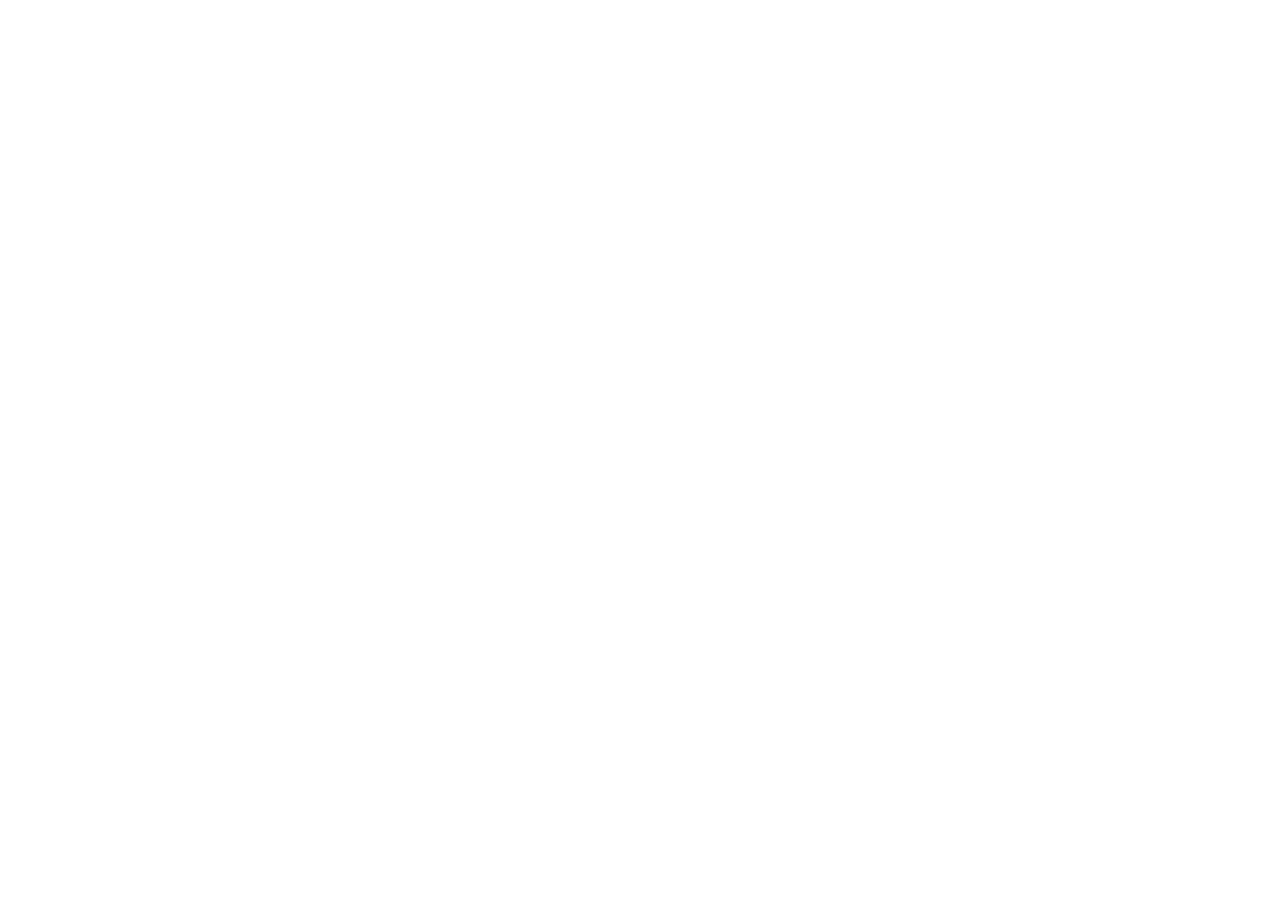
==== module3-solution/index.html @ ed7dda04 "Primer carga Module 3 Solution" ====
<!DOCTYPE html>
<html lang="en">
<head>
    <meta charset="UTF-8">
    <meta name="viewport" content="width=device-width, initial-scale=1.0">
    <title>Document</title>
</head>
<body>
    
</body>
</html>
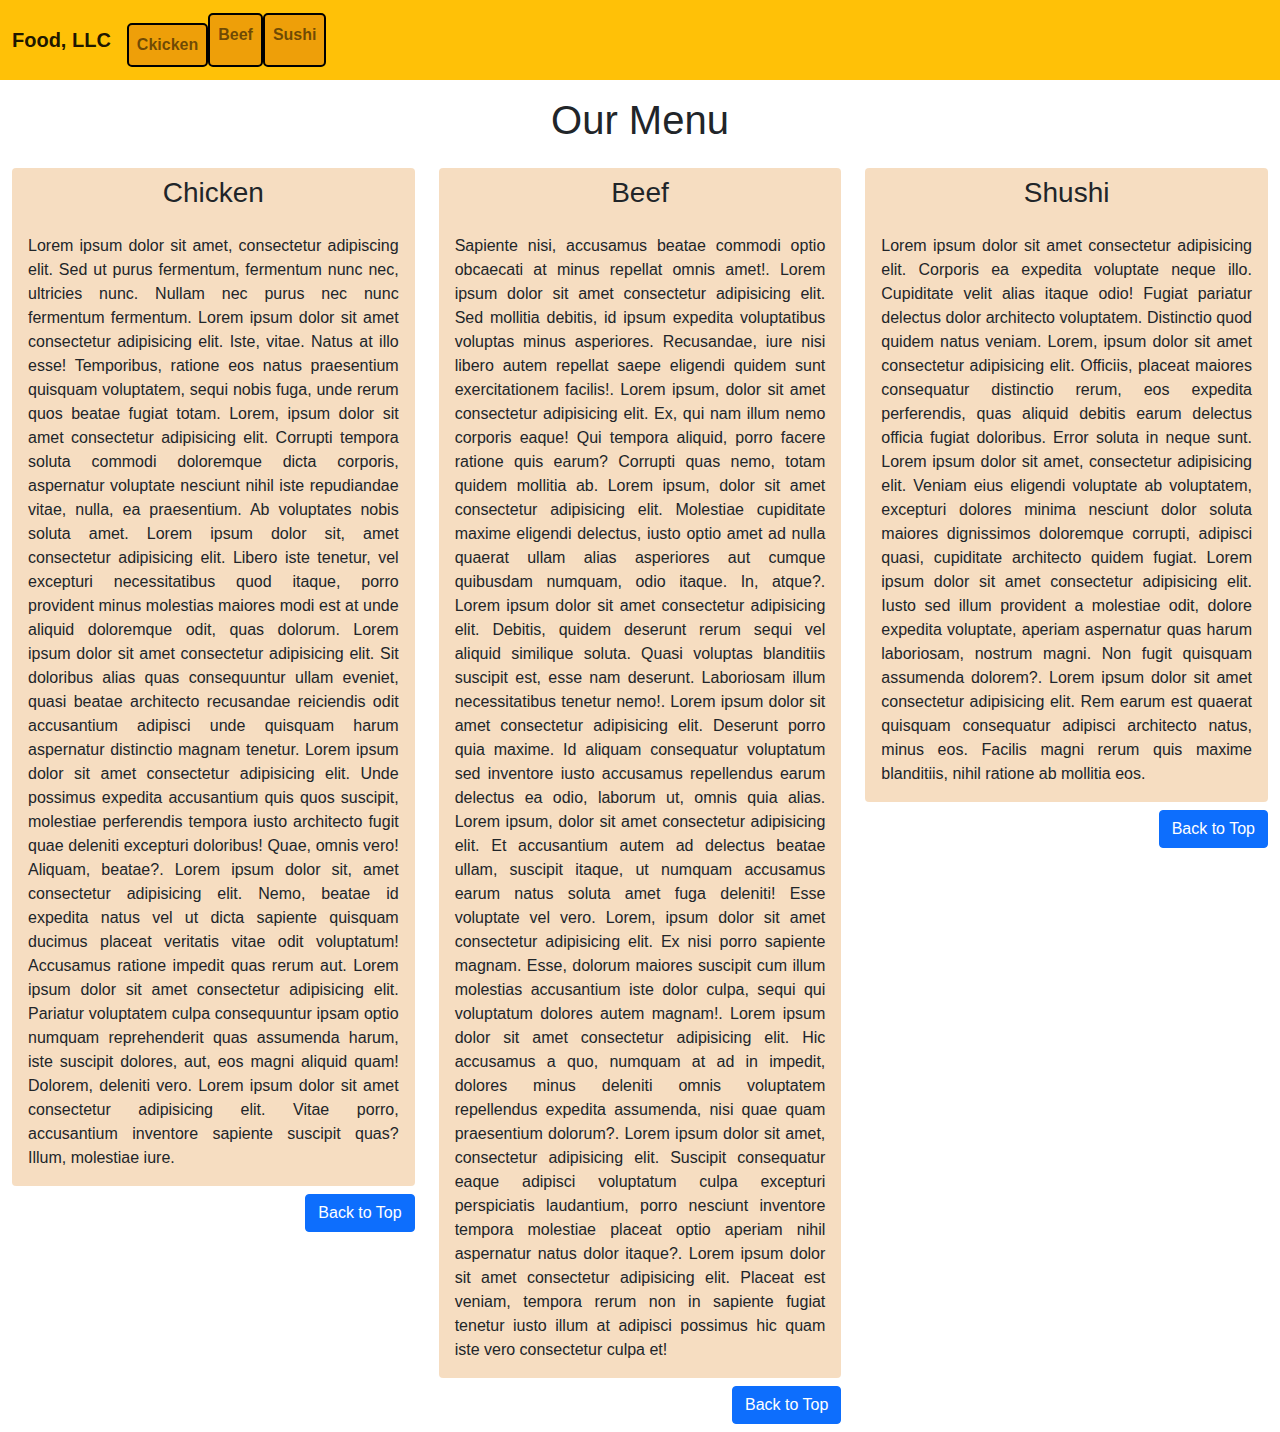
==== commit d34c348f: "Solution Module 3" ====
--- a/module3-solution/index.html
+++ b/module3-solution/index.html
@@ -1,11 +1,162 @@
 <!DOCTYPE html>
-<html lang="en">
+<html lang="es">
+
 <head>
     <meta charset="UTF-8">
     <meta name="viewport" content="width=device-width, initial-scale=1.0">
-    <title>Document</title>
+    <title>Food, LLC</title>
+    <link rel="stylesheet" href="css/bootstrap.min.css">
+    <link rel="stylesheet" href="css/styles.css">
 </head>
+
 <body>
-    
+    <nav class="navbar navbar-expand-lg navbar-light navbar-hidden bg-warning">
+        <div class="container-fluid">
+            <a class="navbar-brand fw-bold" href="#">Food, LLC</a>
+            <button class="navbar-toggler" type="button" data-bs-toggle="collapse" data-bs-target="#navbar-menu"
+                aria-controls="navbar-menu" aria-expanded="false" aria-label="Toggle navigation">
+                <span class="navbar-toggler-icon"></span>
+            </button>
+            <div class="collapse navbar-collapse" id="navbar-menu">
+                <ul class="navbar-nav me-auto mb-2 mb-lg-0 text-center fw-bold">
+                    <li class="nav-item"><a class="nav-link" href="#chicken">Ckicken</a></li>
+                    <li class="nav-item"><a class="nav-link" href="#beef">Beef</a></li>
+                    <li class="nav-item"><a class="nav-link" href="#shushi">Sushi</a></li>
+                </ul>
+            </div>
+        </div>
+    </nav>
+    <div></div>
+    <div class="container-fluid">
+        <h1 id="page-header" class="text-center mt-3 mb-4">Our Menu</h1>
+    </div>
+    <div class="container-fluid">
+        <div class="col-sm-12 col-9 m-auto">
+            <div class="row">
+                <div class="col-12 col-sm-6 col-md-4">
+                    <section class="section bg-section rounded">
+                        <h3 class="text-center pt-2" id="chicken">Chicken</h3>
+                        <p class="text-break text-justify p-3 mb-0">Lorem ipsum dolor sit amet, consectetur adipiscing
+                            elit. Sed ut purus fermentum, fermentum nunc nec, ultricies nunc. Nullam nec purus nec nunc
+                            fermentum fermentum.
+                            Lorem ipsum dolor sit amet consectetur adipisicing elit. Iste, vitae. Natus at illo esse!
+                            Temporibus, ratione eos natus praesentium quisquam voluptatem, sequi nobis fuga, unde rerum
+                            quos
+                            beatae fugiat totam. Lorem, ipsum dolor sit amet consectetur adipisicing elit. Corrupti
+                            tempora
+                            soluta commodi doloremque dicta corporis, aspernatur voluptate nesciunt nihil iste
+                            repudiandae
+                            vitae, nulla, ea praesentium. Ab voluptates nobis soluta amet. Lorem ipsum dolor sit, amet
+                            consectetur adipisicing elit. Libero iste tenetur, vel excepturi necessitatibus quod itaque,
+                            porro provident minus molestias maiores modi est at unde aliquid doloremque odit, quas
+                            dolorum.
+                            Lorem ipsum dolor sit amet consectetur adipisicing elit. Sit doloribus alias quas
+                            consequuntur
+                            ullam eveniet, quasi beatae architecto recusandae reiciendis odit accusantium adipisci unde
+                            quisquam harum aspernatur distinctio magnam tenetur. Lorem ipsum dolor sit amet consectetur
+                            adipisicing elit. Unde possimus expedita accusantium quis quos suscipit, molestiae
+                            perferendis
+                            tempora iusto architecto fugit quae deleniti excepturi doloribus! Quae, omnis vero! Aliquam,
+                            beatae?. Lorem ipsum dolor sit, amet consectetur adipisicing elit. Nemo, beatae id expedita
+                            natus vel ut dicta sapiente quisquam ducimus placeat veritatis vitae odit voluptatum!
+                            Accusamus
+                            ratione impedit quas rerum aut. Lorem ipsum dolor sit amet consectetur adipisicing elit.
+                            Pariatur voluptatem culpa consequuntur ipsam optio numquam reprehenderit quas assumenda
+                            harum,
+                            iste suscipit dolores, aut, eos magni aliquid quam! Dolorem, deleniti vero. Lorem ipsum
+                            dolor
+                            sit amet consectetur adipisicing elit. Vitae porro, accusantium inventore sapiente suscipit
+                            quas? Illum, molestiae iure. </p>
+                    </section>
+                    <div class="text-end">
+                        <a href="#page-header" class="btn btn-primary my-2">Back to Top</a>
+                    </div>
+                </div>
+                <div class="col-12 col-sm-6 col-md-4">
+                    <section class="section bg-section rounded">
+                        <h3 class="text-center pt-2" id="beef">Beef</h3>
+                        <p class="text-break text-justify p-3 mb-0">Sapiente nisi, accusamus beatae commodi optio
+                            obcaecati
+                            at minus repellat omnis amet!. Lorem ipsum dolor sit amet consectetur adipisicing elit. Sed
+                            mollitia
+                            debitis, id ipsum expedita voluptatibus voluptas minus asperiores. Recusandae, iure nisi
+                            libero
+                            autem repellat saepe eligendi quidem sunt exercitationem facilis!. Lorem ipsum, dolor sit
+                            amet
+                            consectetur adipisicing elit. Ex, qui nam illum nemo corporis eaque! Qui tempora aliquid,
+                            porro
+                            facere ratione quis earum? Corrupti quas nemo, totam quidem mollitia ab. Lorem ipsum, dolor
+                            sit
+                            amet consectetur adipisicing elit. Molestiae cupiditate maxime eligendi delectus, iusto
+                            optio
+                            amet ad nulla quaerat ullam alias asperiores aut cumque quibusdam numquam, odio itaque. In,
+                            atque?. Lorem ipsum dolor sit amet consectetur adipisicing elit. Debitis, quidem deserunt
+                            rerum
+                            sequi vel aliquid similique soluta. Quasi voluptas blanditiis suscipit est, esse nam
+                            deserunt.
+                            Laboriosam illum necessitatibus tenetur nemo!. Lorem ipsum dolor sit amet consectetur
+                            adipisicing elit. Deserunt porro quia maxime. Id aliquam consequatur voluptatum sed
+                            inventore
+                            iusto accusamus repellendus earum delectus ea odio, laborum ut, omnis quia alias. Lorem
+                            ipsum,
+                            dolor sit amet consectetur adipisicing elit. Et accusantium autem ad delectus beatae ullam,
+                            suscipit itaque, ut numquam accusamus earum natus soluta amet fuga deleniti! Esse voluptate
+                            vel
+                            vero. Lorem, ipsum dolor sit amet consectetur adipisicing elit. Ex nisi porro sapiente
+                            magnam.
+                            Esse, dolorum maiores suscipit cum illum molestias accusantium iste dolor culpa, sequi qui
+                            voluptatum dolores autem magnam!. Lorem ipsum dolor sit amet consectetur adipisicing elit.
+                            Hic
+                            accusamus a quo, numquam at ad in impedit, dolores minus deleniti omnis voluptatem
+                            repellendus
+                            expedita assumenda, nisi quae quam praesentium dolorum?. Lorem ipsum dolor sit amet,
+                            consectetur
+                            adipisicing elit. Suscipit consequatur eaque adipisci voluptatum culpa excepturi
+                            perspiciatis
+                            laudantium, porro nesciunt inventore tempora molestiae placeat optio aperiam nihil
+                            aspernatur
+                            natus dolor itaque?. Lorem ipsum dolor sit amet consectetur adipisicing elit. Placeat est
+                            veniam, tempora rerum non in sapiente fugiat tenetur iusto illum at adipisci possimus hic
+                            quam
+                            iste vero consectetur culpa et!</p>
+                    </section>
+                    <div class="text-end">
+                        <a href="#page-header" class="btn btn-primary my-2">Back to Top</a>
+                    </div>
+                </div>
+                <div class="col-12 col-md-4">
+                    <section class="section bg-section rounded">
+                        <h3 class="text-center pt-2" id="shushi">Shushi</h3>
+                        <p class="text-break text-justify p-3 mb-0">Lorem ipsum dolor sit amet consectetur adipisicing
+                            elit.
+                            Corporis ea expedita voluptate neque illo. Cupiditate velit alias itaque odio! Fugiat
+                            pariatur
+                            delectus dolor architecto voluptatem. Distinctio quod quidem natus veniam. Lorem, ipsum
+                            dolor
+                            sit amet consectetur adipisicing elit. Officiis, placeat maiores consequatur distinctio
+                            rerum,
+                            eos expedita perferendis, quas aliquid debitis earum delectus officia fugiat doloribus.
+                            Error
+                            soluta in neque sunt. Lorem ipsum dolor sit amet, consectetur adipisicing elit. Veniam eius
+                            eligendi voluptate ab voluptatem, excepturi dolores minima nesciunt dolor soluta maiores
+                            dignissimos doloremque corrupti, adipisci quasi, cupiditate architecto quidem fugiat. Lorem
+                            ipsum dolor sit amet consectetur adipisicing elit. Iusto sed illum provident a molestiae
+                            odit, dolore expedita voluptate, aperiam aspernatur quas harum laboriosam, nostrum magni.
+                            Non fugit quisquam assumenda dolorem?. Lorem ipsum dolor sit amet consectetur adipisicing
+                            elit. Rem earum est quaerat quisquam consequatur adipisci architecto natus, minus eos.
+                            Facilis magni rerum quis maxime blanditiis, nihil ratione ab mollitia eos.</p>
+                    </section>
+                    <div class="text-end">
+                        <a href="#page-header" class="btn btn-primary my-2">Back to Top</a>
+                    </div>
+                </div>
+            </div>
+        </div>
+    </div>
+    <!-- jQuery (Bootstrap JS plugins depend on it) -->
+    <script src="js/jquery-1.11.3.min.js"></script>
+    <script src="js/bootstrap.min.js"></script>
+    <script src="js/script.js"></script>
 </body>
+
 </html>--- a/module3-solution/css/styles.css
+++ b/module3-solution/css/styles.css
@@ -0,0 +1,33 @@
+body {
+    font-family:'Segoe UI', Tahoma, Geneva, Verdana, sans-serif;
+}
+.navbar {
+    position: sticky;
+    top: 0;
+    z-index: 1000;
+    transition: opacity 0.5s;
+}
+
+.page-header {
+    text-align: center;
+}
+
+#navbar-menu{
+    .nav-item:first-child {
+        margin-top: 15px;
+    }
+    .nav-item {
+        border: 2px solid #000;
+        border-radius: 5px;
+        margin: 5px 0;
+        background-color: #dd7b0c7e;
+    }
+}
+
+.bg-section {
+    background-color:  #dd7b0c41;;
+}
+
+.text-justify {
+    text-align: justify;
+}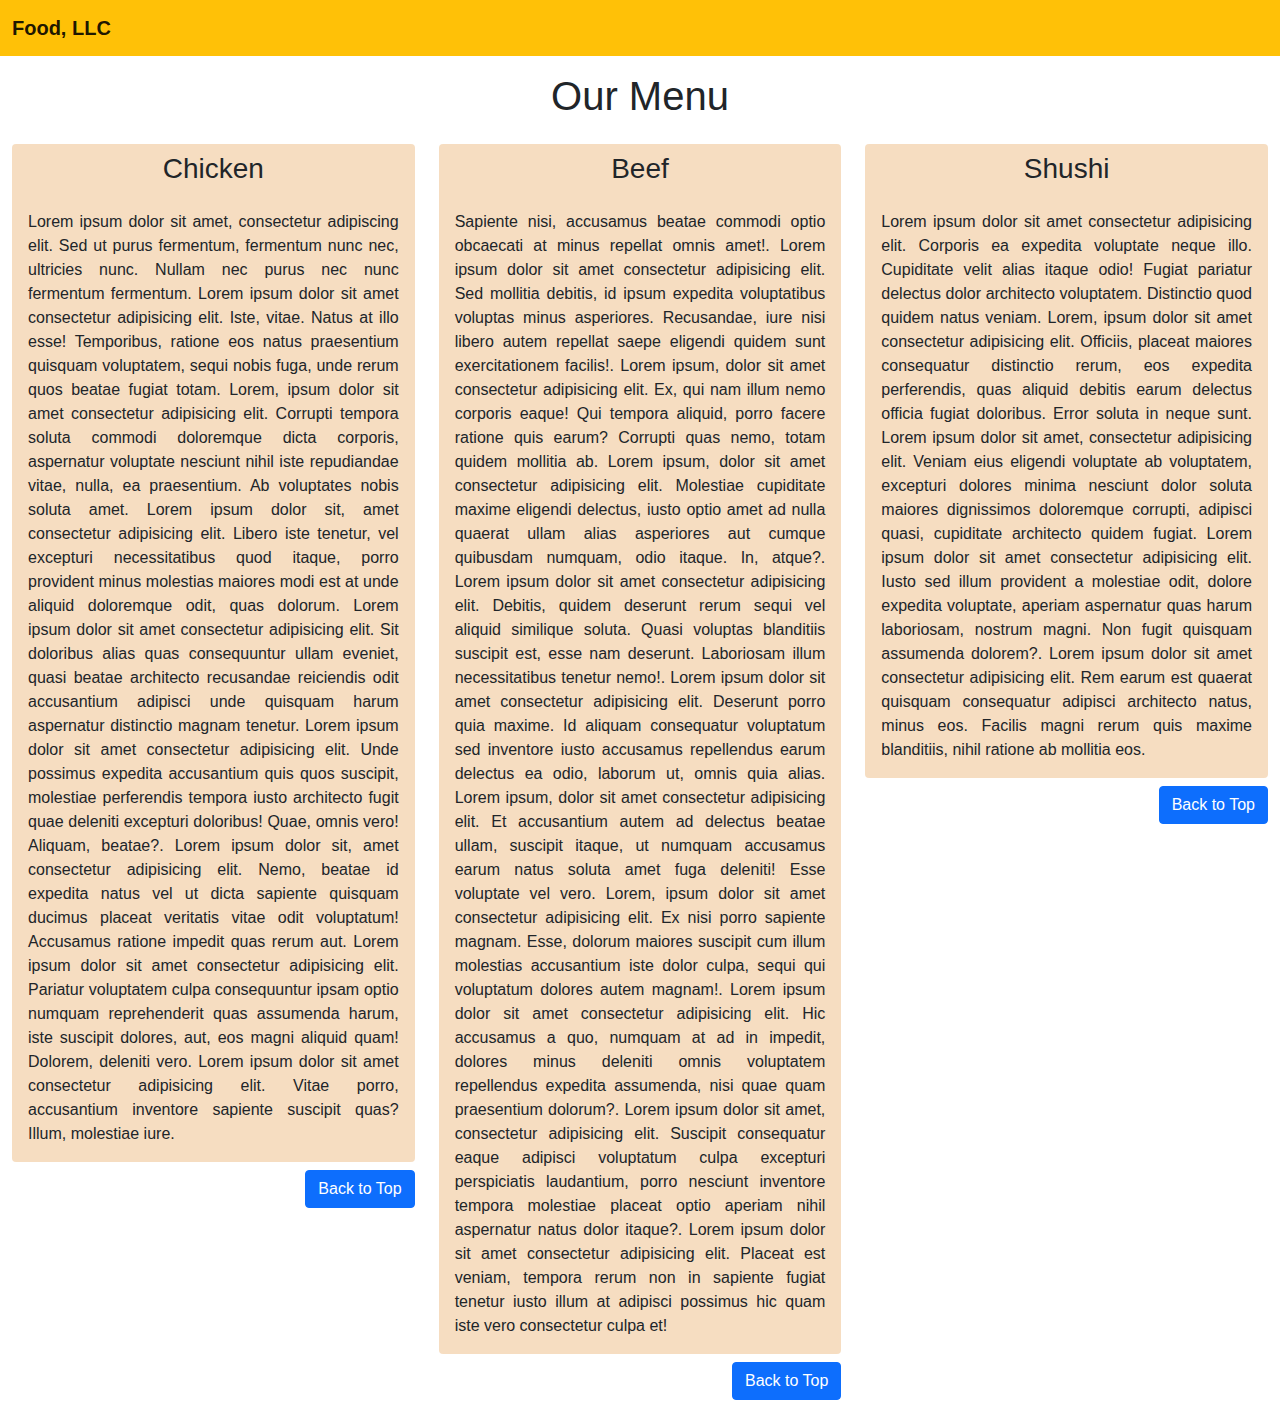
==== commit 77ce4921: "Ajsutes a Solución al módulo 3" ====
--- a/module3-solution/index.html
+++ b/module3-solution/index.html
@@ -18,7 +18,7 @@
                 <span class="navbar-toggler-icon"></span>
             </button>
             <div class="collapse navbar-collapse" id="navbar-menu">
-                <ul class="navbar-nav me-auto mb-2 mb-lg-0 text-center fw-bold">
+                <ul class="navbar-nav me-auto mb-2 mb-lg-0 text-center fw-bold d-block d-lg-none">
                     <li class="nav-item"><a class="nav-link" href="#chicken">Ckicken</a></li>
                     <li class="nav-item"><a class="nav-link" href="#beef">Beef</a></li>
                     <li class="nav-item"><a class="nav-link" href="#shushi">Sushi</a></li>
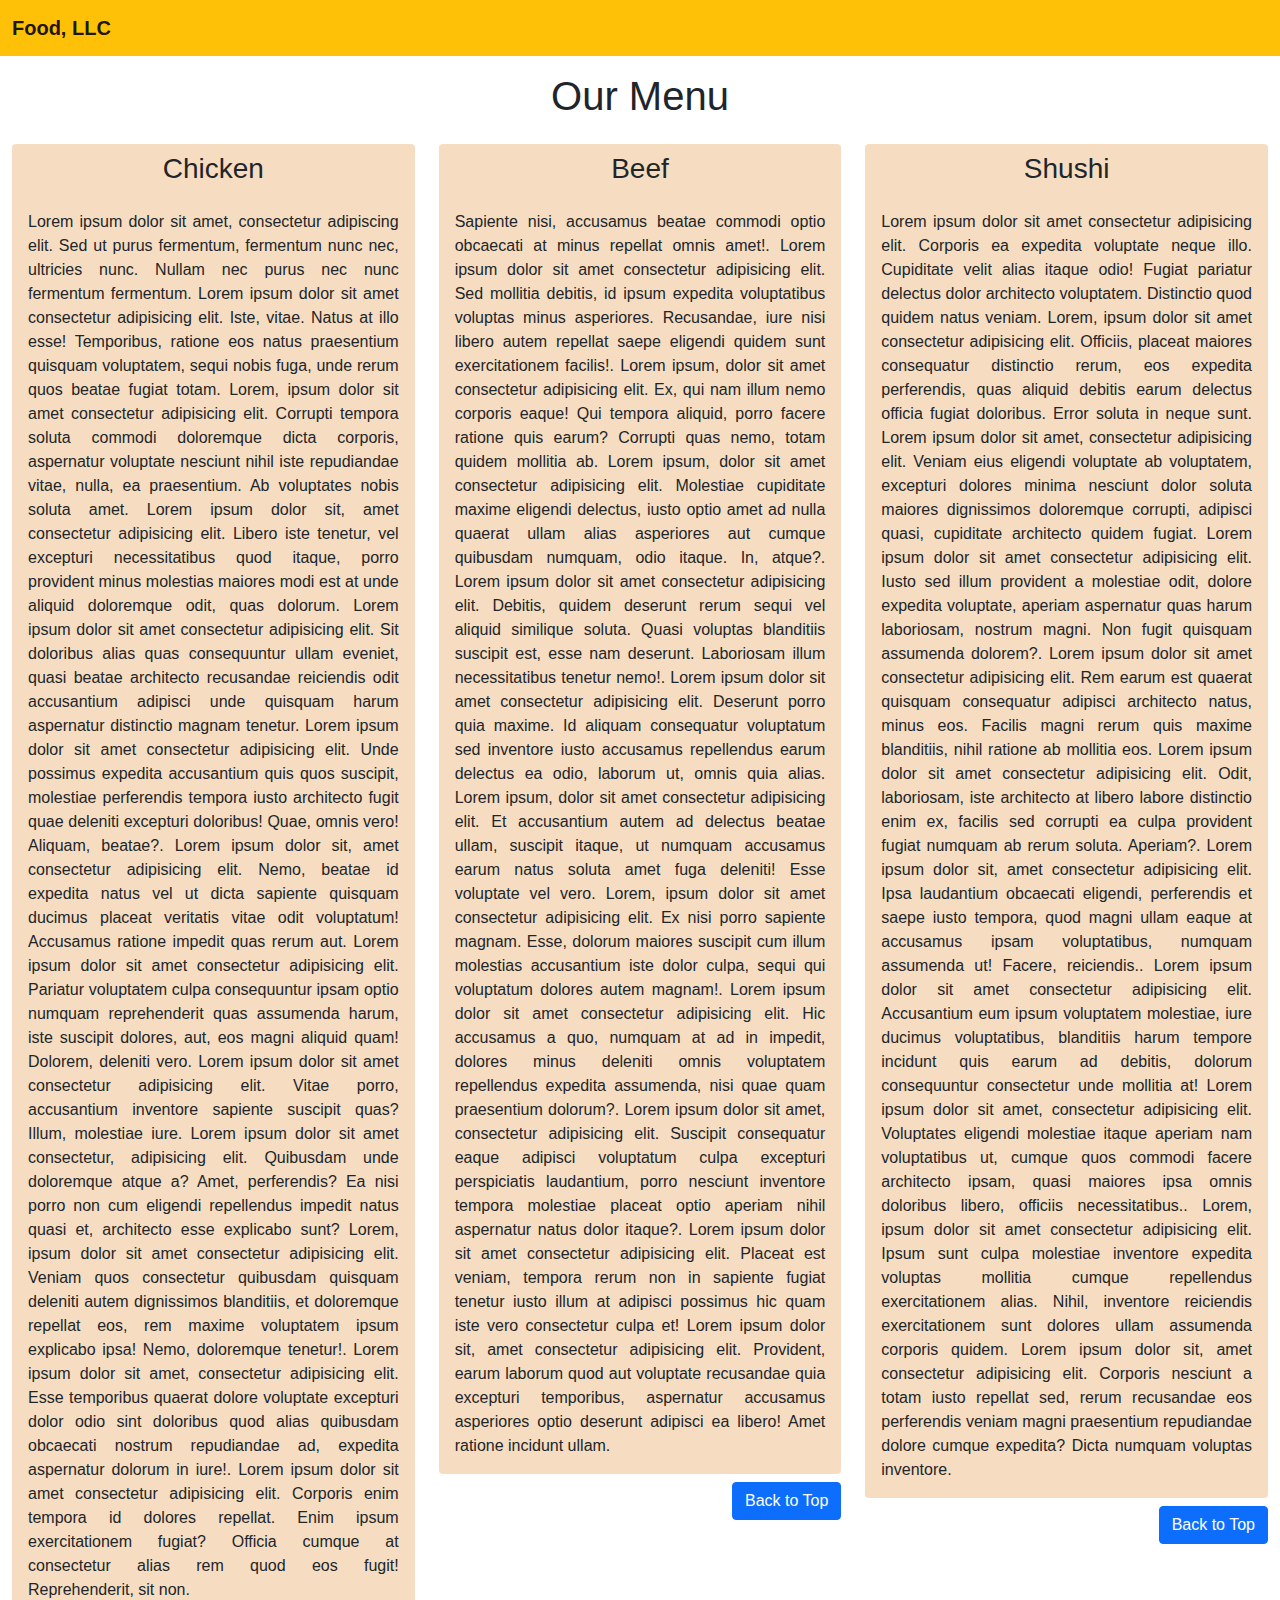
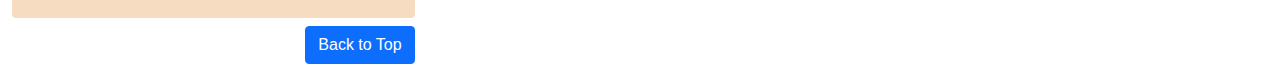
==== commit 4c1bb8a0: "Ajsutes a Solución al módulo 3" ====
--- a/module3-solution/index.html
+++ b/module3-solution/index.html
@@ -10,25 +10,28 @@
 </head>
 
 <body>
-    <nav class="navbar navbar-expand-lg navbar-light navbar-hidden bg-warning">
-        <div class="container-fluid">
-            <a class="navbar-brand fw-bold" href="#">Food, LLC</a>
-            <button class="navbar-toggler" type="button" data-bs-toggle="collapse" data-bs-target="#navbar-menu"
-                aria-controls="navbar-menu" aria-expanded="false" aria-label="Toggle navigation">
-                <span class="navbar-toggler-icon"></span>
-            </button>
-            <div class="collapse navbar-collapse" id="navbar-menu">
-                <ul class="navbar-nav me-auto mb-2 mb-lg-0 text-center fw-bold d-block d-lg-none">
-                    <li class="nav-item"><a class="nav-link" href="#chicken">Ckicken</a></li>
-                    <li class="nav-item"><a class="nav-link" href="#beef">Beef</a></li>
-                    <li class="nav-item"><a class="nav-link" href="#shushi">Sushi</a></li>
-                </ul>
-            </div>
+    <div class="container-fluid">
+        <div class="row">
+            <nav class="navbar navbar-light navbar-hidden bg-warning">
+
+                <a class="navbar-brand fw-bold" href="#">Food, LLC</a>
+                <button class="navbar-toggler d-block d-md-none" type="button" data-bs-toggle="collapse" data-bs-target="#navbar-menu"
+                    aria-controls="navbar-menu" aria-expanded="false" aria-label="Toggle navigation">
+                    <span class="navbar-toggler-icon"></span>
+                </button>
+                <div class="collapse navbar-collapse" id="navbar-menu">
+                    <ul class="navbar-nav me-auto mb-2 mb-lg-0 text-center fw-bold d-block d-lg-none">
+                        <li class="nav-item"><a class="nav-link" href="#chicken">Ckicken</a></li>
+                        <li class="nav-item"><a class="nav-link" href="#beef">Beef</a></li>
+                        <li class="nav-item"><a class="nav-link" href="#shushi">Sushi</a></li>
+                    </ul>
+                </div>
+
+            </nav>
         </div>
-    </nav>
-    <div></div>
+    </div>
     <div class="container-fluid">
-        <h1 id="page-header" class="text-center mt-3 mb-4">Our Menu</h1>
+        <h1 class="text-center mt-3 mb-4">Our Menu</h1>
     </div>
     <div class="container-fluid">
         <div class="col-sm-12 col-9 m-auto">
@@ -36,28 +39,38 @@
                 <div class="col-12 col-sm-6 col-md-4">
                     <section class="section bg-section rounded">
                         <h3 class="text-center pt-2" id="chicken">Chicken</h3>
-                        <p class="text-break text-justify p-3 mb-0">Lorem ipsum dolor sit amet, consectetur adipiscing
-                            elit. Sed ut purus fermentum, fermentum nunc nec, ultricies nunc. Nullam nec purus nec nunc
+                        <p class="text-break text-justify p-3 mb-0">Lorem ipsum dolor sit amet, consectetur
+                            adipiscing
+                            elit. Sed ut purus fermentum, fermentum nunc nec, ultricies nunc. Nullam nec purus nec
+                            nunc
                             fermentum fermentum.
-                            Lorem ipsum dolor sit amet consectetur adipisicing elit. Iste, vitae. Natus at illo esse!
-                            Temporibus, ratione eos natus praesentium quisquam voluptatem, sequi nobis fuga, unde rerum
+                            Lorem ipsum dolor sit amet consectetur adipisicing elit. Iste, vitae. Natus at illo
+                            esse!
+                            Temporibus, ratione eos natus praesentium quisquam voluptatem, sequi nobis fuga, unde
+                            rerum
                             quos
                             beatae fugiat totam. Lorem, ipsum dolor sit amet consectetur adipisicing elit. Corrupti
                             tempora
                             soluta commodi doloremque dicta corporis, aspernatur voluptate nesciunt nihil iste
                             repudiandae
-                            vitae, nulla, ea praesentium. Ab voluptates nobis soluta amet. Lorem ipsum dolor sit, amet
-                            consectetur adipisicing elit. Libero iste tenetur, vel excepturi necessitatibus quod itaque,
+                            vitae, nulla, ea praesentium. Ab voluptates nobis soluta amet. Lorem ipsum dolor sit,
+                            amet
+                            consectetur adipisicing elit. Libero iste tenetur, vel excepturi necessitatibus quod
+                            itaque,
                             porro provident minus molestias maiores modi est at unde aliquid doloremque odit, quas
                             dolorum.
                             Lorem ipsum dolor sit amet consectetur adipisicing elit. Sit doloribus alias quas
                             consequuntur
-                            ullam eveniet, quasi beatae architecto recusandae reiciendis odit accusantium adipisci unde
-                            quisquam harum aspernatur distinctio magnam tenetur. Lorem ipsum dolor sit amet consectetur
+                            ullam eveniet, quasi beatae architecto recusandae reiciendis odit accusantium adipisci
+                            unde
+                            quisquam harum aspernatur distinctio magnam tenetur. Lorem ipsum dolor sit amet
+                            consectetur
                             adipisicing elit. Unde possimus expedita accusantium quis quos suscipit, molestiae
                             perferendis
-                            tempora iusto architecto fugit quae deleniti excepturi doloribus! Quae, omnis vero! Aliquam,
-                            beatae?. Lorem ipsum dolor sit, amet consectetur adipisicing elit. Nemo, beatae id expedita
+                            tempora iusto architecto fugit quae deleniti excepturi doloribus! Quae, omnis vero!
+                            Aliquam,
+                            beatae?. Lorem ipsum dolor sit, amet consectetur adipisicing elit. Nemo, beatae id
+                            expedita
                             natus vel ut dicta sapiente quisquam ducimus placeat veritatis vitae odit voluptatum!
                             Accusamus
                             ratione impedit quas rerum aut. Lorem ipsum dolor sit amet consectetur adipisicing elit.
@@ -65,8 +78,24 @@
                             harum,
                             iste suscipit dolores, aut, eos magni aliquid quam! Dolorem, deleniti vero. Lorem ipsum
                             dolor
-                            sit amet consectetur adipisicing elit. Vitae porro, accusantium inventore sapiente suscipit
-                            quas? Illum, molestiae iure. </p>
+                            sit amet consectetur adipisicing elit. Vitae porro, accusantium inventore sapiente
+                            suscipit
+                            quas? Illum, molestiae iure. Lorem ipsum dolor sit amet consectetur, adipisicing elit.
+                            Quibusdam unde doloremque atque a? Amet, perferendis? Ea nisi porro non cum eligendi
+                            repellendus impedit natus quasi et, architecto esse explicabo sunt? Lorem, ipsum dolor
+                            sit
+                            amet consectetur adipisicing elit. Veniam quos consectetur quibusdam quisquam deleniti
+                            autem
+                            dignissimos blanditiis, et doloremque repellat eos, rem maxime voluptatem ipsum
+                            explicabo
+                            ipsa! Nemo, doloremque tenetur!. Lorem ipsum dolor sit amet, consectetur adipisicing
+                            elit.
+                            Esse temporibus quaerat dolore voluptate excepturi dolor odio sint doloribus quod alias
+                            quibusdam obcaecati nostrum repudiandae ad, expedita aspernatur dolorum in iure!. Lorem
+                            ipsum dolor sit amet consectetur adipisicing elit. Corporis enim tempora id dolores
+                            repellat. Enim ipsum exercitationem fugiat? Officia cumque at consectetur alias rem quod
+                            eos
+                            fugit! Reprehenderit, sit non.</p>
                     </section>
                     <div class="text-end">
                         <a href="#page-header" class="btn btn-primary my-2">Back to Top</a>
@@ -77,20 +106,26 @@
                         <h3 class="text-center pt-2" id="beef">Beef</h3>
                         <p class="text-break text-justify p-3 mb-0">Sapiente nisi, accusamus beatae commodi optio
                             obcaecati
-                            at minus repellat omnis amet!. Lorem ipsum dolor sit amet consectetur adipisicing elit. Sed
+                            at minus repellat omnis amet!. Lorem ipsum dolor sit amet consectetur adipisicing elit.
+                            Sed
                             mollitia
                             debitis, id ipsum expedita voluptatibus voluptas minus asperiores. Recusandae, iure nisi
                             libero
-                            autem repellat saepe eligendi quidem sunt exercitationem facilis!. Lorem ipsum, dolor sit
+                            autem repellat saepe eligendi quidem sunt exercitationem facilis!. Lorem ipsum, dolor
+                            sit
                             amet
-                            consectetur adipisicing elit. Ex, qui nam illum nemo corporis eaque! Qui tempora aliquid,
+                            consectetur adipisicing elit. Ex, qui nam illum nemo corporis eaque! Qui tempora
+                            aliquid,
                             porro
-                            facere ratione quis earum? Corrupti quas nemo, totam quidem mollitia ab. Lorem ipsum, dolor
+                            facere ratione quis earum? Corrupti quas nemo, totam quidem mollitia ab. Lorem ipsum,
+                            dolor
                             sit
                             amet consectetur adipisicing elit. Molestiae cupiditate maxime eligendi delectus, iusto
                             optio
-                            amet ad nulla quaerat ullam alias asperiores aut cumque quibusdam numquam, odio itaque. In,
-                            atque?. Lorem ipsum dolor sit amet consectetur adipisicing elit. Debitis, quidem deserunt
+                            amet ad nulla quaerat ullam alias asperiores aut cumque quibusdam numquam, odio itaque.
+                            In,
+                            atque?. Lorem ipsum dolor sit amet consectetur adipisicing elit. Debitis, quidem
+                            deserunt
                             rerum
                             sequi vel aliquid similique soluta. Quasi voluptas blanditiis suscipit est, esse nam
                             deserunt.
@@ -99,13 +134,17 @@
                             inventore
                             iusto accusamus repellendus earum delectus ea odio, laborum ut, omnis quia alias. Lorem
                             ipsum,
-                            dolor sit amet consectetur adipisicing elit. Et accusantium autem ad delectus beatae ullam,
-                            suscipit itaque, ut numquam accusamus earum natus soluta amet fuga deleniti! Esse voluptate
+                            dolor sit amet consectetur adipisicing elit. Et accusantium autem ad delectus beatae
+                            ullam,
+                            suscipit itaque, ut numquam accusamus earum natus soluta amet fuga deleniti! Esse
+                            voluptate
                             vel
                             vero. Lorem, ipsum dolor sit amet consectetur adipisicing elit. Ex nisi porro sapiente
                             magnam.
-                            Esse, dolorum maiores suscipit cum illum molestias accusantium iste dolor culpa, sequi qui
-                            voluptatum dolores autem magnam!. Lorem ipsum dolor sit amet consectetur adipisicing elit.
+                            Esse, dolorum maiores suscipit cum illum molestias accusantium iste dolor culpa, sequi
+                            qui
+                            voluptatum dolores autem magnam!. Lorem ipsum dolor sit amet consectetur adipisicing
+                            elit.
                             Hic
                             accusamus a quo, numquam at ad in impedit, dolores minus deleniti omnis voluptatem
                             repellendus
@@ -115,10 +154,16 @@
                             perspiciatis
                             laudantium, porro nesciunt inventore tempora molestiae placeat optio aperiam nihil
                             aspernatur
-                            natus dolor itaque?. Lorem ipsum dolor sit amet consectetur adipisicing elit. Placeat est
-                            veniam, tempora rerum non in sapiente fugiat tenetur iusto illum at adipisci possimus hic
+                            natus dolor itaque?. Lorem ipsum dolor sit amet consectetur adipisicing elit. Placeat
+                            est
+                            veniam, tempora rerum non in sapiente fugiat tenetur iusto illum at adipisci possimus
+                            hic
                             quam
-                            iste vero consectetur culpa et!</p>
+                            iste vero consectetur culpa et! Lorem ipsum dolor sit, amet consectetur adipisicing
+                            elit.
+                            Provident, earum laborum quod aut voluptate recusandae quia excepturi temporibus,
+                            aspernatur
+                            accusamus asperiores optio deserunt adipisci ea libero! Amet ratione incidunt ullam.</p>
                     </section>
                     <div class="text-end">
                         <a href="#page-header" class="btn btn-primary my-2">Back to Top</a>
@@ -127,7 +172,8 @@
                 <div class="col-12 col-md-4">
                     <section class="section bg-section rounded">
                         <h3 class="text-center pt-2" id="shushi">Shushi</h3>
-                        <p class="text-break text-justify p-3 mb-0">Lorem ipsum dolor sit amet consectetur adipisicing
+                        <p class="text-break text-justify p-3 mb-0">Lorem ipsum dolor sit amet consectetur
+                            adipisicing
                             elit.
                             Corporis ea expedita voluptate neque illo. Cupiditate velit alias itaque odio! Fugiat
                             pariatur
@@ -137,14 +183,42 @@
                             rerum,
                             eos expedita perferendis, quas aliquid debitis earum delectus officia fugiat doloribus.
                             Error
-                            soluta in neque sunt. Lorem ipsum dolor sit amet, consectetur adipisicing elit. Veniam eius
+                            soluta in neque sunt. Lorem ipsum dolor sit amet, consectetur adipisicing elit. Veniam
+                            eius
                             eligendi voluptate ab voluptatem, excepturi dolores minima nesciunt dolor soluta maiores
-                            dignissimos doloremque corrupti, adipisci quasi, cupiditate architecto quidem fugiat. Lorem
+                            dignissimos doloremque corrupti, adipisci quasi, cupiditate architecto quidem fugiat.
+                            Lorem
                             ipsum dolor sit amet consectetur adipisicing elit. Iusto sed illum provident a molestiae
-                            odit, dolore expedita voluptate, aperiam aspernatur quas harum laboriosam, nostrum magni.
-                            Non fugit quisquam assumenda dolorem?. Lorem ipsum dolor sit amet consectetur adipisicing
+                            odit, dolore expedita voluptate, aperiam aspernatur quas harum laboriosam, nostrum
+                            magni.
+                            Non fugit quisquam assumenda dolorem?. Lorem ipsum dolor sit amet consectetur
+                            adipisicing
                             elit. Rem earum est quaerat quisquam consequatur adipisci architecto natus, minus eos.
-                            Facilis magni rerum quis maxime blanditiis, nihil ratione ab mollitia eos.</p>
+                            Facilis magni rerum quis maxime blanditiis, nihil ratione ab mollitia eos. Lorem ipsum
+                            dolor
+                            sit amet consectetur adipisicing elit. Odit, laboriosam, iste architecto at libero
+                            labore
+                            distinctio enim ex, facilis sed corrupti ea culpa provident fugiat numquam ab rerum
+                            soluta.
+                            Aperiam?. Lorem ipsum dolor sit, amet consectetur adipisicing elit. Ipsa laudantium
+                            obcaecati eligendi, perferendis et saepe iusto tempora, quod magni ullam eaque at
+                            accusamus
+                            ipsam voluptatibus, numquam assumenda ut! Facere, reiciendis.. Lorem ipsum dolor sit
+                            amet
+                            consectetur adipisicing elit. Accusantium eum ipsum voluptatem molestiae, iure ducimus
+                            voluptatibus, blanditiis harum tempore incidunt quis earum ad debitis, dolorum
+                            consequuntur
+                            consectetur unde mollitia at! Lorem ipsum dolor sit amet, consectetur adipisicing elit.
+                            Voluptates eligendi molestiae itaque aperiam nam voluptatibus ut, cumque quos commodi
+                            facere
+                            architecto ipsam, quasi maiores ipsa omnis doloribus libero, officiis necessitatibus..
+                            Lorem, ipsum dolor sit amet consectetur adipisicing elit. Ipsum sunt culpa molestiae
+                            inventore expedita voluptas mollitia cumque repellendus exercitationem alias. Nihil,
+                            inventore reiciendis exercitationem sunt dolores ullam assumenda corporis quidem. Lorem
+                            ipsum dolor sit, amet consectetur adipisicing elit. Corporis nesciunt a totam iusto
+                            repellat
+                            sed, rerum recusandae eos perferendis veniam magni praesentium repudiandae dolore cumque
+                            expedita? Dicta numquam voluptas inventore.</p>
                     </section>
                     <div class="text-end">
                         <a href="#page-header" class="btn btn-primary my-2">Back to Top</a>
--- a/module3-solution/css/styles.css
+++ b/module3-solution/css/styles.css
@@ -1,6 +1,7 @@
 body {
-    font-family:'Segoe UI', Tahoma, Geneva, Verdana, sans-serif;
+    font-family: 'Segoe UI', Tahoma, Geneva, Verdana, sans-serif;
 }
+
 .navbar {
     position: sticky;
     top: 0;
@@ -8,14 +9,15 @@
     transition: opacity 0.5s;
 }
 
-.page-header {
-    text-align: center;
+.navbar-hidden {
+    transition: top 0.3s;
 }
 
-#navbar-menu{
+#navbar-menu {
     .nav-item:first-child {
         margin-top: 15px;
     }
+
     .nav-item {
         border: 2px solid #000;
         border-radius: 5px;
@@ -25,7 +27,8 @@
 }
 
 .bg-section {
-    background-color:  #dd7b0c41;;
+    background-color: #dd7b0c41;
+    ;
 }
 
 .text-justify {
